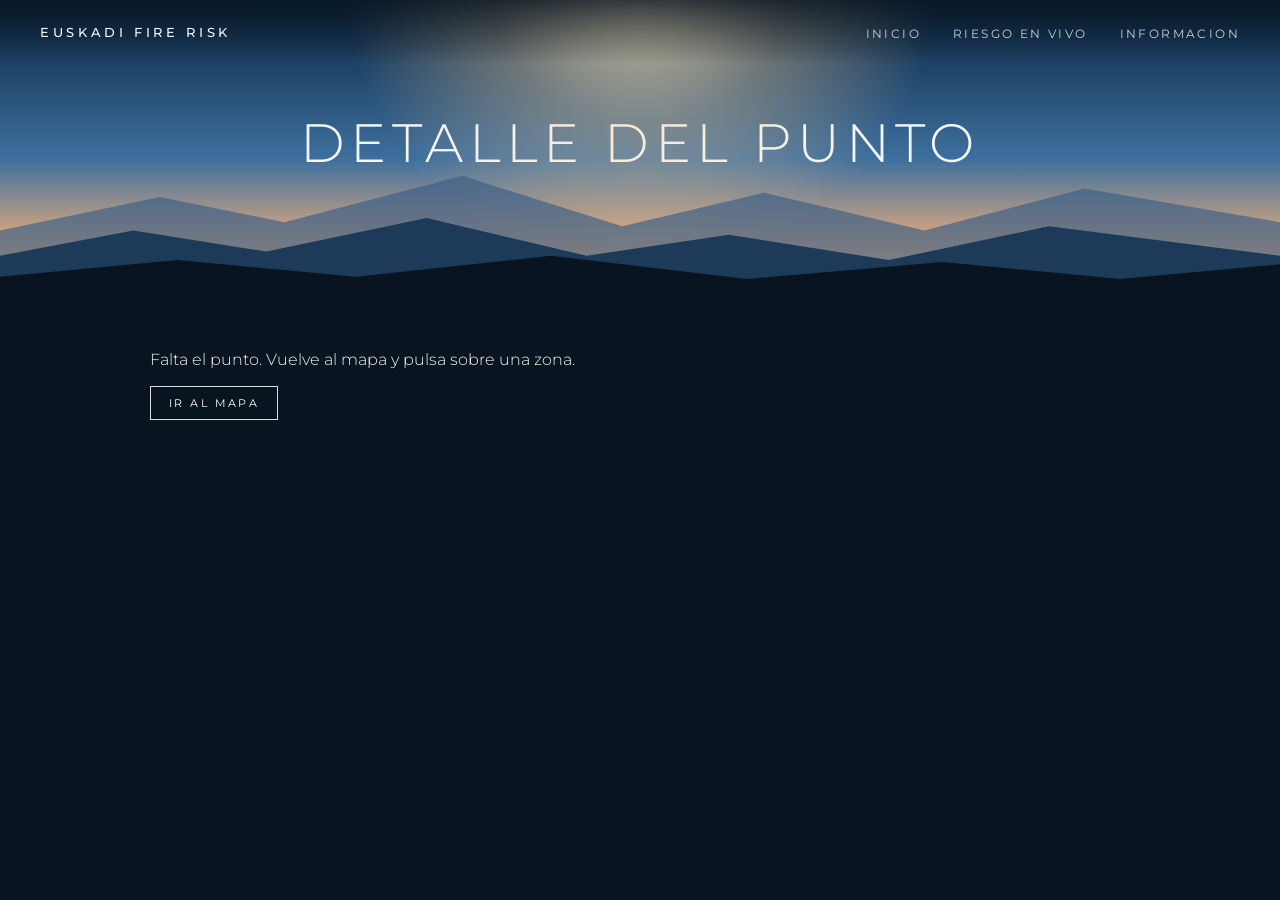
==== app/Detail.html @ 49f1f95a "yeah yeah Prototype 1" ====
<!DOCTYPE html>
<html lang="es">
<head>
    <meta charset="UTF-8">
    <meta name="viewport" content="width=device-width, initial-scale=1">
    <title>Detalle del punto - Euskadi Fire Risk</title>
    <link rel="preconnect" href="https://fonts.googleapis.com">
    <link rel="stylesheet" href="https://fonts.googleapis.com/css2?family=Montserrat:wght@300;400;500&display=swap">
    <link rel="stylesheet" href="style.css">
    <style>
        .result { display: flex; align-items: center; gap: 22px; flex-wrap: wrap; }
        .result .swatch { width: 64px; height: 64px; flex: none; }
        .result .tier { font-weight: 300; font-size: 34px; letter-spacing: 0.08em; text-transform: uppercase; line-height: 1.1; }
        .result .prob { font-weight: 300; font-size: 16px; color: var(--muted); margin-top: 4px; }
        table.t { width: 100%; border-collapse: collapse; font-size: 14px; font-weight: 300; }
        table.t th {
            text-align: left; font-weight: 500; font-size: 11px; letter-spacing: 0.2em;
            text-transform: uppercase; color: var(--accent); padding: 8px 10px 10px 0;
        }
        table.t td { padding: 10px 10px 10px 0; border-top: 1px solid var(--line); vertical-align: middle; }
        .dot { display: inline-block; width: 10px; height: 10px; margin-right: 8px; }
        .bar-wrap { background: rgba(255, 255, 255, 0.1); height: 6px; width: 100%; min-width: 80px; }
        .bar-fill { background: var(--accent); height: 6px; }
        .note { font-size: 13px; color: var(--muted); font-weight: 300; margin-top: 12px; line-height: 1.6; }
        .txt { margin: 0 0 12px 0; font-weight: 300; line-height: 1.75; }
        .back { display: inline-block; margin-top: 8px; }
        .scale li.current { font-weight: 500; }
        @media (max-width: 760px) { table.t { font-size: 12px; } .result .tier { font-size: 26px; } }
    </style>
</head>
<body>
    <nav class="nav">
        <a class="brand" href="/">Euskadi Fire Risk</a>
        <ul>
            <li><a class="link" href="/">Inicio</a></li>
            <li><a class="link" href="LiveFireRisk.html">Riesgo en vivo</a></li>
            <li><a class="link" href="Info.html">Informacion</a></li>
        </ul>
    </nav>

    <section class="page-hero" style="height: 34vh; min-height: 240px;">
        <div class="sky"></div>
        <div class="sun" style="bottom: 8%;"></div>
        <svg class="mountains" viewBox="0 0 1440 400" preserveAspectRatio="none" aria-hidden="true">
            <path fill="#3a5f86" opacity="0.65" d="M0,220 L180,140 L320,200 L520,90 L700,210 L860,130 L1040,220 L1220,120 L1440,200 L1440,400 L0,400 Z"/>
            <path fill="#1d3a58" d="M0,280 L150,220 L300,270 L480,190 L660,280 L820,230 L1000,290 L1180,210 L1440,280 L1440,400 L0,400 Z"/>
            <path fill="#08141f" d="M0,330 L200,290 L400,330 L620,280 L840,335 L1060,295 L1260,335 L1440,300 L1440,400 L0,400 Z"/>
        </svg>
        <h1>Detalle del punto</h1>
    </section>

    <main class="page-body">
        <div class="inner" id="content">
            <p class="txt">Cargando detalle...</p>
        </div>
    </main>

<script>
    const API = location.protocol === 'file:' ? 'http://localhost:8000' : '';

    // Limites de la malla del backend (deben coincidir con EUSKADI_BOUNDS en main.py)
    const EUSKADI_BOUNDS = { lat_min: 42.47, lat_max: 43.45, lon_min: -3.45, lon_max: -1.73 };
    const COS_LAT = Math.cos(43.0 * Math.PI / 180);

    // Umbrales de probabilidad del modelo (tier_thresholds.json)
    const TIERS = [
        { key: 'LOW',     label: 'Bajo',    color: '#38a169', lo: 0,      hi: 0.2569 },
        { key: 'MEDIUM',  label: 'Medio',   color: '#ecc94b', lo: 0.2569, hi: 0.5016 },
        { key: 'HIGH',    label: 'Alto',    color: '#dd6b20', lo: 0.5016, hi: 0.7505 },
        { key: 'EXTREME', label: 'Extremo', color: '#e53e3e', lo: 0.7505, hi: 1 },
    ];
    const tierOf = p => TIERS.slice().reverse().find(t => p >= t.lo) || TIERS[0];

    const FEATURES = {
        temperature:    ['Temperatura media', 'C'],
        humidity:       ['Humedad media', '%'],
        min_humidity:   ['Humedad minima', '%'],
        wind_speed:     ['Viento medio', 'km/h'],
        max_wind_speed: ['Viento maximo', 'km/h'],
        precip_1d:      ['Lluvia del dia', 'mm'],
        precip_7d:      ['Lluvia acumulada 7 dias', 'mm'],
        precip_14d:     ['Lluvia acumulada 14 dias', 'mm'],
        precip_30d:     ['Lluvia acumulada 30 dias', 'mm'],
        dry_spell_days: ['Dias secos consecutivos', 'dias'],
        et0_14d:        ['Evapotranspiracion 14 dias', 'mm'],
        month:          ['Mes', ''],
        day_of_year:    ['Dia del anio', ''],
    };

    const pct = (x, d = 1) => (x * 100).toFixed(d).replace('.', ',') + ' %';
    const num = (x, d = 1) => Number(x).toFixed(d).replace('.', ',');
    const esc = s => String(s).replace(/[&<>"']/g, c => ({ '&': '&amp;', '<': '&lt;', '>': '&gt;', '"': '&quot;', "'": '&#39;' }[c]));

    const params = new URLSearchParams(location.search);
    const lat = parseFloat(params.get('lat'));
    const lon = parseFloat(params.get('lon'));
    const content = document.getElementById('content');

    // ---- Calculos locales sobre los datos que envia la API ----
    function cellProbability(points, n, la, lo) {
        const B = EUSKADI_BOUNDS;
        const r = Math.round((la - B.lat_min) / (B.lat_max - B.lat_min) * (n - 1));
        const c = Math.round((lo - B.lon_min) / (B.lon_max - B.lon_min) * (n - 1));
        const row = Math.max(0, Math.min(n - 1, r));
        const col = Math.max(0, Math.min(n - 1, c));
        return points[row * n + col].probability;
    }

    function haversineKm(lat1, lon1, lat2, lon2) {
        const rad = Math.PI / 180;
        const a = Math.sin((lat2 - lat1) * rad / 2) ** 2
            + Math.cos(lat1 * rad) * Math.cos(lat2 * rad) * Math.sin((lon2 - lon1) * rad / 2) ** 2;
        return 2 * 6371 * Math.asin(Math.sqrt(a));
    }

    function nearbySources(samples, la, lo, limit) {
        const list = samples.map(s => {
            const d = Math.max(Math.hypot(la - s.lat, (lo - s.lon) * COS_LAT), 1e-6);
            return { s, w: 1 / (d * d), km: haversineKm(la, lo, s.lat, s.lon) };
        });
        const total = list.reduce((a, x) => a + x.w, 0);
        list.forEach(x => { x.pct = 100 * x.w / total; });
        return list.sort((a, b) => b.w - a.w).slice(0, limit);
    }

    const isStation = s => !!s.name;
    const sourceName = s => isStation(s) ? `Estacion ${s.name}` : `Open-Meteo (punto de malla ${num(s.lat, 2)}, ${num(s.lon, 2)})`;
    const sourceKind = s => isStation(s) ? 'Euskalmet + historico Open-Meteo' : 'Open-Meteo';

    function row(title, html) {
        return `<div class="row"><h2>${title}</h2><div>${html}</div></div>`;
    }

    function render(d) {
        const p = cellProbability(d.points, d.grid_size, lat, lon);
        const t = tierOf(p);
        const near = nearbySources(d.samples, lat, lon, 5);
        const main = near[0];

        const imps = d.importances || [];
        const impMap = {};
        let maxImp = 0;
        imps.forEach(i => { impMap[i.feature] = i.importance; maxImp = Math.max(maxImp, i.importance); });

        // 1. Resultado
        let html = row('Resultado', `
            <div class="result">
                <div class="swatch" style="background:${t.color}"></div>
                <div>
                    <div class="tier">${t.label}</div>
                    <div class="prob">Probabilidad de incendio: ${pct(p, 2)}</div>
                </div>
            </div>
            <p class="note">Coordenadas: ${num(lat, 4)}, ${num(lon, 4)}${d.date ? ' &middot; Datos del ' + esc(d.date) : ''}<br/>
            Fuente principal: ${esc(sourceName(main.s))} (${num(main.km)} km)</p>
            <a class="btn small back" href="LiveFireRisk.html">Volver al mapa</a>`);

        // 2. Por que este color
        html += row('Por que este color', `
            <p class="txt">El color depende solo de la probabilidad que calcula el modelo. Aqui es
                <b>${pct(p, 2)}</b>, que cae en el nivel <b>${t.label}</b> (${pct(t.lo)} a ${pct(t.hi)}), y por eso
                se pinta de ese color.</p>
            <p class="txt">No hay un sensor en cada punto del mapa. Este valor sale de los puntos de medicion mas
                cercanos (tabla siguiente), dando mas peso a los mas proximos. El que mas influye es
                <b>${esc(sourceName(main.s))}</b>, con el ${num(main.pct)} % del peso.</p>`);

        // 3. Fuente de la informacion
        html += row('Fuente de la informacion', `
            <table class="t">
                <tr><th>Punto</th><th>Fuente</th><th>Distancia</th><th>Peso</th><th>Probabilidad</th></tr>
                ${near.map(x => {
                    const ct = tierOf(x.s.probability);
                    return `<tr>
                        <td>${esc(sourceName(x.s))}</td>
                        <td>${esc(sourceKind(x.s))}</td>
                        <td>${num(x.km)} km</td>
                        <td>${num(x.pct)} %</td>
                        <td><span class="dot" style="background:${ct.color}"></span>${pct(x.s.probability, 2)}</td>
                    </tr>`;
                }).join('')}
            </table>
            <p class="note">Las estaciones de Euskalmet aportan las medidas reales del dia (temperatura, humedad, viento y
            lluvia) y Open-Meteo completa el historico de 30 dias. Los puntos de malla usan solo datos de Open-Meteo y
            cubren las zonas a mas de 15 km de cualquier estacion.</p>`);

        // 4. Condiciones del punto principal
        const feats = main.s.features || {};
        const keys = Object.keys(feats);
        html += row('Condiciones en la fuente principal', `
            <table class="t">
                <tr><th>Variable</th><th>Valor</th><th>Importancia en el modelo</th></tr>
                ${keys.map(k => {
                    const [label, unit] = FEATURES[k] || [k, ''];
                    const imp = impMap[k];
                    const w = imp && maxImp ? Math.round(100 * imp / maxImp) : 0;
                    return `<tr>
                        <td>${esc(label)}</td>
                        <td>${num(feats[k], 1)} ${unit}</td>
                        <td>${imp !== undefined ? `<div class="bar-wrap"><div class="bar-fill" style="width:${w}%"></div></div>` : '-'}</td>
                    </tr>`;
                }).join('')}
            </table>
            <p class="note">Valores de ${esc(sourceName(main.s))}. La importancia es global: indica cuanto usa el modelo
            cada variable en general, no cuanto pesa en este lugar concreto.</p>`);

        // 5. Escala
        html += row('Escala de niveles', `
            <ul class="scale" style="list-style:none; padding:0; margin:0;">
                ${TIERS.map(x => `<li class="${x.key === t.key ? 'current' : ''}" style="margin-bottom:8px; font-weight:300;">
                    <span class="dot" style="background:${x.color}"></span>${x.label}: ${pct(x.lo)} a ${pct(x.hi)}${x.key === t.key ? ' (este punto)' : ''}
                </li>`).join('')}
            </ul>`);

        content.innerHTML = html;
    }

    async function init() {
        if (isNaN(lat) || isNaN(lon)) {
            content.innerHTML = '<p class="txt">Falta el punto. Vuelve al mapa y pulsa sobre una zona.</p><a class="btn small" href="LiveFireRisk.html">Ir al mapa</a>';
            return;
        }
        try {
            // Mismos datos (y misma cache del servidor) que usa el mapa
            const res = await fetch(`${API}/api/v1/fire-risk/heatmap?resolution=50`);
            const d = await res.json();
            if (d.error) { content.innerHTML = `<p class="txt">${esc(d.error)}</p>`; return; }
            if (!d.samples || !d.samples.length) {
                content.innerHTML = '<p class="txt">El servidor aun no envia el detalle de los puntos. Hay que anadir "samples" e "importances" a la respuesta del heatmap en main.py.</p>';
                return;
            }
            render(d);
        } catch (e) {
            content.innerHTML = '<p class="txt">No se pudo conectar con la API. Esta uvicorn en marcha?</p>';
            console.error(e);
        }
    }
    init();
</script>
</body>
</html>
---- app/style.css ----
:root {
    --ink: #08141f;
    --navy: #0f2a43;
    --sky-top: #0a2540;
    --sky-mid: #3e6f9e;
    --sky-low: #f0b07a;
    --text: #f4f7fa;
    --muted: #c3d1de;
    --accent: #f0a35e;
    --line: rgba(255, 255, 255, 0.18);
}

* { box-sizing: border-box; }
html, body { margin: 0; }
body {
    font-family: 'Montserrat', 'Helvetica Neue', Arial, sans-serif;
    color: var(--text);
    background: var(--ink);
    -webkit-font-smoothing: antialiased;
}
a { color: inherit; }

/* ---------- Navegacion ---------- */
.nav {
    position: fixed; top: 0; left: 0; right: 0; z-index: 2000;
    height: 64px; padding: 0 40px;
    display: flex; align-items: center; justify-content: space-between;
    background: linear-gradient(to bottom, rgba(8, 20, 31, 0.78), rgba(8, 20, 31, 0));
}
.nav.solid { background: var(--ink); border-bottom: 1px solid var(--line); }
.nav .brand {
    font-weight: 500; font-size: 13px; letter-spacing: 0.28em;
    text-transform: uppercase; text-decoration: none;
}
.nav ul { list-style: none; display: flex; gap: 32px; margin: 0; padding: 0; }
.nav a.link {
    font-size: 12px; letter-spacing: 0.2em; text-transform: uppercase;
    text-decoration: none; color: var(--muted); padding: 6px 0;
    border-bottom: 1px solid transparent; transition: color 0.2s, border-color 0.2s;
}
.nav a.link:hover, .nav a.link.active { color: #fff; border-bottom-color: var(--accent); }

/* ---------- Botones ---------- */
.btn {
    display: inline-block; padding: 14px 34px; cursor: pointer;
    border: 1px solid rgba(255, 255, 255, 0.85); background: transparent; color: #fff;
    font-family: inherit; font-size: 12px; letter-spacing: 0.22em;
    text-transform: uppercase; text-decoration: none;
    transition: background 0.2s, color 0.2s, border-color 0.2s;
}
.btn:hover { background: #fff; color: var(--ink); }
.btn.solid { background: var(--accent); border-color: var(--accent); color: #1a1209; }
.btn.solid:hover { background: #fff; border-color: #fff; }
.btn.small { padding: 9px 18px; font-size: 11px; }

/* ---------- Cielo y montanas ---------- */
.sky {
    position: absolute; inset: 0; z-index: 0;
    background: linear-gradient(to bottom, var(--sky-top) 0%, var(--sky-mid) 52%, var(--sky-low) 82%, #f7d3a6 100%);
}
.sun {
    position: absolute; left: 50%; bottom: 24%; z-index: 1; width: 620px; height: 620px;
    transform: translateX(-50%);
    background: radial-gradient(circle, rgba(255, 233, 190, 0.85) 0%, rgba(255, 210, 150, 0.35) 35%, rgba(255, 210, 150, 0) 68%);
}
.mountains { position: absolute; left: 0; bottom: 0; z-index: 2; width: 100%; height: 46%; display: block; }

/* ---------- Portada ---------- */
.hero { position: relative; min-height: 100vh; overflow: hidden; }
.hero-content {
    position: absolute; left: 0; right: 0; top: 24%; z-index: 10;
    text-align: center; padding: 0 24px;
}
.hero-content .kicker {
    font-size: 12px; letter-spacing: 0.4em; text-transform: uppercase;
    color: var(--muted); margin: 0 0 22px 0;
}
.hero-content h1 {
    margin: 0 auto 36px auto; max-width: 1000px;
    font-weight: 300; font-size: clamp(32px, 6vw, 76px);
    letter-spacing: 0.08em; line-height: 1.12; text-transform: uppercase;
}
.hero-content .buttons { display: flex; gap: 16px; justify-content: center; flex-wrap: wrap; }

.objective {
    position: relative;
    padding: 80px 40px 40px 40px;
    display: grid; grid-template-columns: 220px 1fr; gap: 32px; align-items: start;
    max-width: 1200px; margin: 0 auto;
}
.objective-wrap {
    position: absolute; left: 0; right: 0; bottom: 0;
    background: linear-gradient(to top, #08141f 62%, rgba(8, 20, 31, 0));
}
.objective .label {
    font-size: 12px; letter-spacing: 0.4em; text-transform: uppercase;
    color: var(--accent); padding-top: 4px; border-top: 1px solid var(--accent);
    padding-top: 12px;
}
.objective p {
    margin: 0; font-weight: 300; font-size: 17px; line-height: 1.7; color: var(--text);
    border-top: 1px solid var(--line); padding-top: 12px;
}

/* ---------- Variables ambientales ---------- */
.nature-grid-section {
    padding: 100px 40px 110px;
    background: var(--ink);
}
.nature-grid-inner { max-width: 1200px; margin: 0 auto; }
.nature-grid-heading { max-width: 760px; margin: 0 auto 48px; text-align: center; }
.nature-grid-heading .kicker {
    margin: 0 0 16px;
    color: var(--accent);
    font-size: 11px;
    letter-spacing: 0.36em;
    text-transform: uppercase;
}
.nature-grid-heading h2 {
    margin: 0;
    font-size: clamp(26px, 4vw, 44px);
    font-weight: 300;
    letter-spacing: 0.07em;
    line-height: 1.25;
    text-transform: uppercase;
}
.cards-grid {
    display: grid;
    grid-template-columns: repeat(auto-fit, minmax(min(100%, 280px), 1fr));
    gap: 24px;
}
.nature-card {
    overflow: hidden;
    border: 1px solid var(--line);
    background: rgba(15, 42, 67, 0.45);
    transition: transform 0.25s ease, border-color 0.25s ease, box-shadow 0.25s ease;
}
.nature-card:hover {
    transform: translateY(-6px);
    border-color: var(--accent);
    box-shadow: 0 18px 40px rgba(0, 0, 0, 0.28);
}
.card-img {
    aspect-ratio: 16 / 10;
    overflow: hidden;
    background: var(--navy);
}
.card-img img {
    display: block;
    width: 100%;
    height: 100%;
    object-fit: cover;
    transition: transform 0.5s ease;
}
.nature-card:hover .card-img img { transform: scale(1.06); }
.card-content { padding: 26px 26px 30px; }
.card-content h3 {
    margin: 0 0 12px;
    color: var(--text);
    font-size: 14px;
    font-weight: 500;
    letter-spacing: 0.15em;
    line-height: 1.5;
    text-transform: uppercase;
}
.card-content p {
    margin: 0;
    color: var(--muted);
    font-size: 14px;
    font-weight: 300;
    line-height: 1.75;
}

/* ---------- Pagina interior ---------- */
.page-hero { position: relative; height: 46vh; min-height: 300px; overflow: hidden; }
.page-hero .mountains { height: 55%; }
.page-hero h1 {
    position: absolute; left: 0; right: 0; top: 36%;
    margin: 0; text-align: center; padding: 0 24px;
    font-weight: 300; font-size: clamp(28px, 4.6vw, 54px);
    letter-spacing: 0.1em; text-transform: uppercase;
}
.page-body { background: var(--ink); padding: 40px 24px 80px 24px; }
.page-body .inner { max-width: 980px; margin: 0 auto; }
.row {
    display: grid; grid-template-columns: 240px 1fr; gap: 32px;
    padding: 34px 0; border-top: 1px solid var(--line);
}
.row:first-child { border-top: none; }
.row h2 {
    margin: 0; font-weight: 500; font-size: 12px; letter-spacing: 0.32em;
    text-transform: uppercase; color: var(--accent);
}
.row p, .row li { font-weight: 300; font-size: 16px; line-height: 1.75; color: var(--text); }
.row p { margin: 0; }
.row ul { margin: 0; padding-left: 18px; }
.row li { margin-bottom: 8px; }
.row b { font-weight: 500; }
.tier { display: inline-block; width: 10px; height: 10px; margin-right: 10px; }

/* ---------- Mapa ---------- */
#map { position: absolute; top: 64px; left: 0; right: 0; bottom: 0; }
.panel {
    position: absolute; top: 84px; left: 70px; z-index: 1000; max-width: 300px;
    background: rgba(8, 20, 31, 0.9); color: var(--text); padding: 18px 22px;
    border-left: 2px solid var(--accent);
}
.panel h3 {
    margin: 0 0 10px 0; font-weight: 500; font-size: 12px;
    letter-spacing: 0.3em; text-transform: uppercase;
}
.panel #status { font-size: 12px; font-weight: 300; line-height: 1.5; color: var(--muted); margin-bottom: 14px; }
.panel .controls { display: flex; align-items: center; gap: 16px; }
.panel label { font-size: 11px; letter-spacing: 0.15em; text-transform: uppercase; color: var(--muted); }
.legend {
    position: absolute; bottom: 25px; right: 25px; z-index: 1000;
    background: rgba(8, 20, 31, 0.9); color: var(--text); padding: 14px 18px;
    font-size: 11px; letter-spacing: 0.12em; text-transform: uppercase;
    border-right: 2px solid var(--accent);
}
.legend .bar {
    width: 190px; height: 8px; margin: 8px 0 6px 0;
    background: linear-gradient(to right, #38a169, #ecc94b, #dd6b20, #e53e3e);
}
.legend .labels { display: flex; justify-content: space-between; color: var(--muted); }

/* ---------- Movil ---------- */
@media (max-width: 760px) {
    .nav { padding: 0 20px; }
    .nav ul { gap: 18px; }
    .nav a.link { font-size: 10px; letter-spacing: 0.12em; }
    .nav .brand { display: none; }
    .hero-content { top: 18%; }
    .objective { grid-template-columns: 1fr; gap: 12px; padding: 60px 24px 28px 24px; }
    .objective p { font-size: 15px; }
    .nature-grid-section { padding: 72px 24px 80px; }
    .nature-grid-heading { margin-bottom: 32px; }
    .cards-grid { grid-template-columns: 1fr; }
    .card-content { padding: 22px 22px 26px; }
    .row { grid-template-columns: 1fr; gap: 12px; }
    .panel { left: 12px; right: 12px; max-width: none; }
}
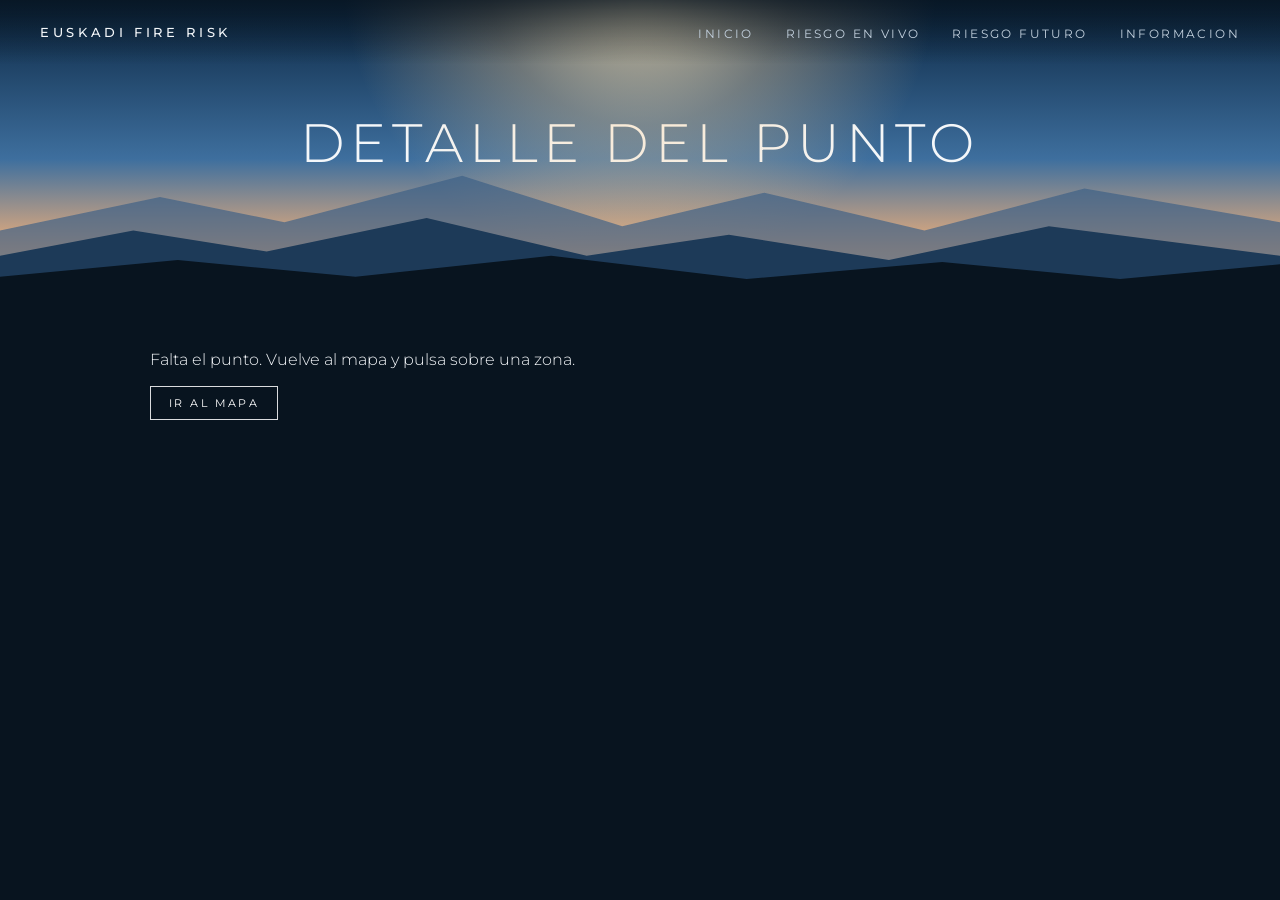
==== commit c9d65aba: "Prototype 0.0.1" ====
--- a/app/Detail.html
+++ b/app/Detail.html
@@ -34,6 +34,7 @@
         <ul>
             <li><a class="link" href="/">Inicio</a></li>
             <li><a class="link" href="LiveFireRisk.html">Riesgo en vivo</a></li>
+            <li><a class="link" href="LiveFireRisk.html?mode=forecast">Riesgo futuro</a></li>
             <li><a class="link" href="Info.html">Informacion</a></li>
         </ul>
     </nav>
@@ -46,7 +47,7 @@
             <path fill="#1d3a58" d="M0,280 L150,220 L300,270 L480,190 L660,280 L820,230 L1000,290 L1180,210 L1440,280 L1440,400 L0,400 Z"/>
             <path fill="#08141f" d="M0,330 L200,290 L400,330 L620,280 L840,335 L1060,295 L1260,335 L1440,300 L1440,400 L0,400 Z"/>
         </svg>
-        <h1>Detalle del punto</h1>
+        <h1 id="page-title">Detalle del punto</h1>
     </section>
 
     <main class="page-body">
@@ -57,6 +58,12 @@
 
 <script>
     const API = location.protocol === 'file:' ? 'http://localhost:8000' : '';
+
+    // Misma pagina para los dos modos: ?mode=forecast muestra el detalle de la prevision de manana.
+    const MODE = new URLSearchParams(location.search).get('mode') === 'forecast' ? 'forecast' : 'live';
+    const FORECAST = MODE === 'forecast';
+    const BACK_URL = FORECAST ? 'LiveFireRisk.html?mode=forecast' : 'LiveFireRisk.html';
+    if (FORECAST) document.getElementById('page-title').textContent = 'Detalle de la prevision';
 
     // Limites de la malla del backend (deben coincidir con EUSKADI_BOUNDS en main.py)
     const EUSKADI_BOUNDS = { lat_min: 42.47, lat_max: 43.45, lon_min: -3.45, lon_max: -1.73 };
@@ -124,8 +131,12 @@
     }
 
     const isStation = s => !!s.name;
-    const sourceName = s => isStation(s) ? `Estacion ${s.name}` : `Open-Meteo (punto de malla ${num(s.lat, 2)}, ${num(s.lon, 2)})`;
-    const sourceKind = s => isStation(s) ? 'Euskalmet + historico Open-Meteo' : 'Open-Meteo';
+    const sourceName = s => isStation(s)
+        ? (FORECAST ? `Prevision en ${s.name}` : `Estacion ${s.name}`)
+        : `Open-Meteo (punto de malla ${num(s.lat, 2)}, ${num(s.lon, 2)})`;
+    const sourceKind = s => FORECAST
+        ? 'Open-Meteo (prevision)'
+        : (isStation(s) ? 'Euskalmet + historico Open-Meteo' : 'Open-Meteo');
 
     function row(title, html) {
         return `<div class="row"><h2>${title}</h2><div>${html}</div></div>`;
@@ -151,9 +162,9 @@
                     <div class="prob">Probabilidad de incendio: ${pct(p, 2)}</div>
                 </div>
             </div>
-            <p class="note">Coordenadas: ${num(lat, 4)}, ${num(lon, 4)}${d.date ? ' &middot; Datos del ' + esc(d.date) : ''}<br/>
+            <p class="note">Coordenadas: ${num(lat, 4)}, ${num(lon, 4)}${d.date ? (FORECAST ? ' &middot; Prevision para el ' : ' &middot; Datos del ') + esc(d.date) : ''}<br/>
             Fuente principal: ${esc(sourceName(main.s))} (${num(main.km)} km)</p>
-            <a class="btn small back" href="LiveFireRisk.html">Volver al mapa</a>`);
+            <a class="btn small back" href="${BACK_URL}">Volver al mapa</a>`);
 
         // 2. Por que este color
         html += row('Por que este color', `
@@ -179,9 +190,14 @@
                     </tr>`;
                 }).join('')}
             </table>
-            <p class="note">Las estaciones de Euskalmet aportan las medidas reales del dia (temperatura, humedad, viento y
-            lluvia) y Open-Meteo completa el historico de 30 dias. Los puntos de malla usan solo datos de Open-Meteo y
-            cubren las zonas a mas de 15 km de cualquier estacion.</p>`);
+            <p class="note">${FORECAST
+                ? `Nadie ha medido todavia el dia de manana, asi que todos los puntos usan la prevision de Open-Meteo para
+                   el ${esc(d.date)} junto con los 29 dias anteriores. Los puntos con nombre son las ubicaciones de las
+                   estaciones de Euskalmet, pero sus valores son prevision, no medidas. Una prevision puede cambiar, asi
+                   que el resultado es una estimacion.`
+                : `Las estaciones de Euskalmet aportan las medidas reales del dia (temperatura, humedad, viento y
+                   lluvia) y Open-Meteo completa el historico de 30 dias. Los puntos de malla usan solo datos de
+                   Open-Meteo y cubren las zonas a mas de 12 km de cualquier estacion.`}</p>`);
 
         // 4. Condiciones del punto principal
         const feats = main.s.features || {};
@@ -200,7 +216,7 @@
                     </tr>`;
                 }).join('')}
             </table>
-            <p class="note">Valores de ${esc(sourceName(main.s))}. La importancia es global: indica cuanto usa el modelo
+            <p class="note">Valores ${FORECAST ? 'previstos' : ''} de ${esc(sourceName(main.s))}. La importancia es global: indica cuanto usa el modelo
             cada variable en general, no cuanto pesa en este lugar concreto.</p>`);
 
         // 5. Escala
@@ -216,12 +232,12 @@
 
     async function init() {
         if (isNaN(lat) || isNaN(lon)) {
-            content.innerHTML = '<p class="txt">Falta el punto. Vuelve al mapa y pulsa sobre una zona.</p><a class="btn small" href="LiveFireRisk.html">Ir al mapa</a>';
+            content.innerHTML = `<p class="txt">Falta el punto. Vuelve al mapa y pulsa sobre una zona.</p><a class="btn small" href="${BACK_URL}">Ir al mapa</a>`;
             return;
         }
         try {
             // Mismos datos (y misma cache del servidor) que usa el mapa
-            const res = await fetch(`${API}/api/v1/fire-risk/heatmap?resolution=50`);
+            const res = await fetch(`${API}/api/v1/fire-risk/heatmap?resolution=50&mode=${MODE}`);
             const d = await res.json();
             if (d.error) { content.innerHTML = `<p class="txt">${esc(d.error)}</p>`; return; }
             if (!d.samples || !d.samples.length) {
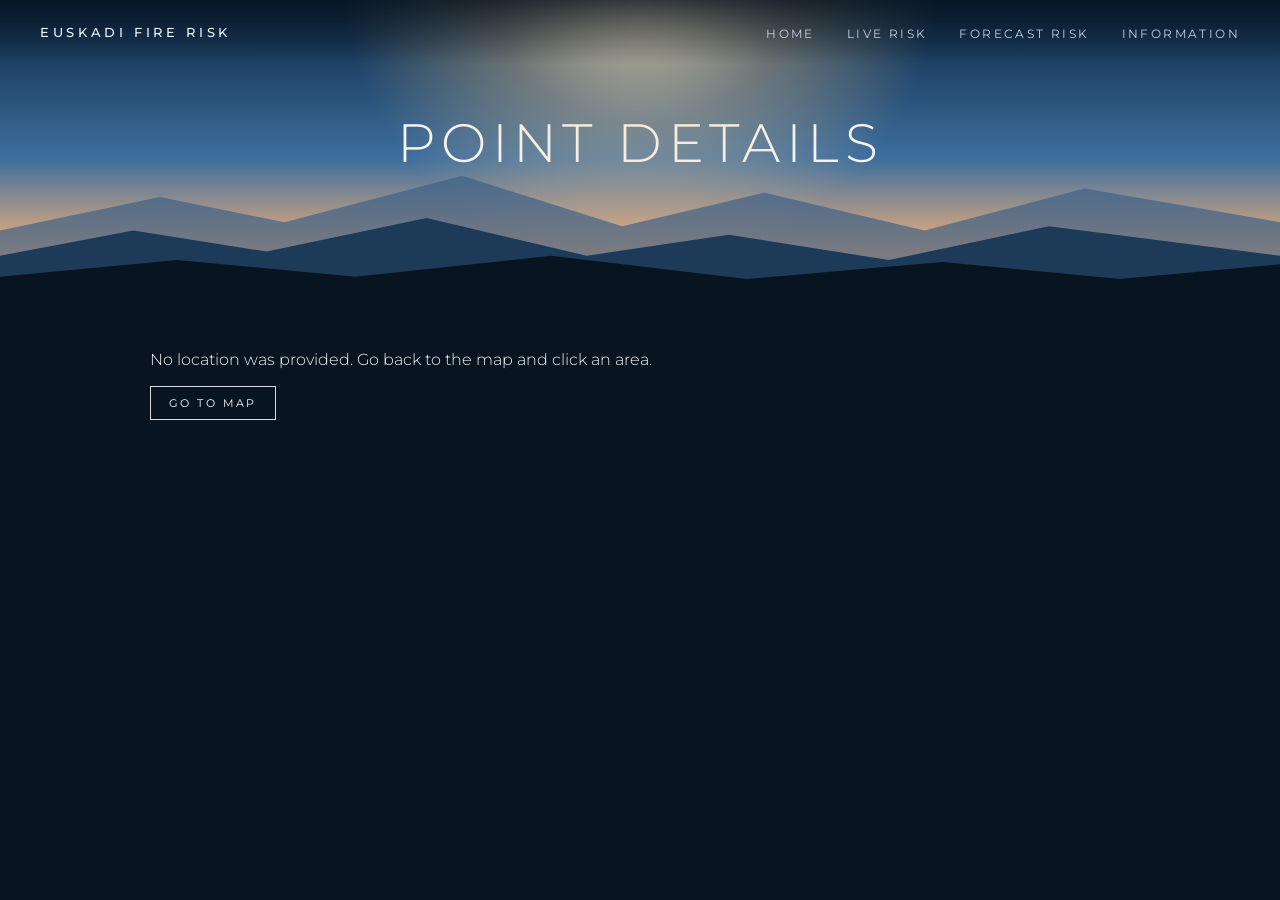
==== commit 048918e9: "Commit initial prottype2" ====
--- a/app/Detail.html
+++ b/app/Detail.html
@@ -1,9 +1,9 @@
 <!DOCTYPE html>
-<html lang="es">
+<html lang="en">
 <head>
     <meta charset="UTF-8">
     <meta name="viewport" content="width=device-width, initial-scale=1">
-    <title>Detalle del punto - Euskadi Fire Risk</title>
+    <title>Point Details - Euskadi Fire Risk</title>
     <link rel="preconnect" href="https://fonts.googleapis.com">
     <link rel="stylesheet" href="https://fonts.googleapis.com/css2?family=Montserrat:wght@300;400;500&display=swap">
     <link rel="stylesheet" href="style.css">
@@ -32,10 +32,10 @@
     <nav class="nav">
         <a class="brand" href="/">Euskadi Fire Risk</a>
         <ul>
-            <li><a class="link" href="/">Inicio</a></li>
-            <li><a class="link" href="LiveFireRisk.html">Riesgo en vivo</a></li>
-            <li><a class="link" href="LiveFireRisk.html?mode=forecast">Riesgo futuro</a></li>
-            <li><a class="link" href="Info.html">Informacion</a></li>
+            <li><a class="link" href="/">Home</a></li>
+            <li><a class="link" href="LiveFireRisk.html">Live Risk</a></li>
+            <li><a class="link" href="LiveFireRisk.html?mode=forecast">Forecast Risk</a></li>
+            <li><a class="link" href="Info.html">Information</a></li>
         </ul>
     </nav>
 
@@ -47,12 +47,12 @@
             <path fill="#1d3a58" d="M0,280 L150,220 L300,270 L480,190 L660,280 L820,230 L1000,290 L1180,210 L1440,280 L1440,400 L0,400 Z"/>
             <path fill="#08141f" d="M0,330 L200,290 L400,330 L620,280 L840,335 L1060,295 L1260,335 L1440,300 L1440,400 L0,400 Z"/>
         </svg>
-        <h1 id="page-title">Detalle del punto</h1>
+        <h1 id="page-title">Point Details</h1>
     </section>
 
     <main class="page-body">
         <div class="inner" id="content">
-            <p class="txt">Cargando detalle...</p>
+            <p class="txt">Loading details...</p>
         </div>
     </main>
 
@@ -63,7 +63,7 @@
     const MODE = new URLSearchParams(location.search).get('mode') === 'forecast' ? 'forecast' : 'live';
     const FORECAST = MODE === 'forecast';
     const BACK_URL = FORECAST ? 'LiveFireRisk.html?mode=forecast' : 'LiveFireRisk.html';
-    if (FORECAST) document.getElementById('page-title').textContent = 'Detalle de la prevision';
+    if (FORECAST) document.getElementById('page-title').textContent = 'Forecast Details';
 
     // Limites de la malla del backend (deben coincidir con EUSKADI_BOUNDS en main.py)
     const EUSKADI_BOUNDS = { lat_min: 42.47, lat_max: 43.45, lon_min: -3.45, lon_max: -1.73 };
@@ -71,31 +71,31 @@
 
     // Umbrales de probabilidad del modelo (tier_thresholds.json)
     const TIERS = [
-        { key: 'LOW',     label: 'Bajo',    color: '#38a169', lo: 0,      hi: 0.2569 },
-        { key: 'MEDIUM',  label: 'Medio',   color: '#ecc94b', lo: 0.2569, hi: 0.5016 },
-        { key: 'HIGH',    label: 'Alto',    color: '#dd6b20', lo: 0.5016, hi: 0.7505 },
-        { key: 'EXTREME', label: 'Extremo', color: '#e53e3e', lo: 0.7505, hi: 1 },
+        { key: 'LOW',     label: 'Low',      color: '#38a169', lo: 0,      hi: 0.2569 },
+        { key: 'MEDIUM',  label: 'Medium',   color: '#ecc94b', lo: 0.2569, hi: 0.5016 },
+        { key: 'HIGH',    label: 'High',     color: '#dd6b20', lo: 0.5016, hi: 0.7505 },
+        { key: 'EXTREME', label: 'Extreme',  color: '#e53e3e', lo: 0.7505, hi: 1 },
     ];
     const tierOf = p => TIERS.slice().reverse().find(t => p >= t.lo) || TIERS[0];
 
     const FEATURES = {
-        temperature:    ['Temperatura media', 'C'],
-        humidity:       ['Humedad media', '%'],
-        min_humidity:   ['Humedad minima', '%'],
-        wind_speed:     ['Viento medio', 'km/h'],
-        max_wind_speed: ['Viento maximo', 'km/h'],
-        precip_1d:      ['Lluvia del dia', 'mm'],
-        precip_7d:      ['Lluvia acumulada 7 dias', 'mm'],
-        precip_14d:     ['Lluvia acumulada 14 dias', 'mm'],
-        precip_30d:     ['Lluvia acumulada 30 dias', 'mm'],
-        dry_spell_days: ['Dias secos consecutivos', 'dias'],
-        et0_14d:        ['Evapotranspiracion 14 dias', 'mm'],
-        month:          ['Mes', ''],
-        day_of_year:    ['Dia del anio', ''],
+        temperature:    ['Mean temperature', '°C'],
+        humidity:       ['Mean humidity', '%'],
+        min_humidity:   ['Minimum humidity', '%'],
+        wind_speed:     ['Mean wind speed', 'km/h'],
+        max_wind_speed: ['Maximum wind speed', 'km/h'],
+        precip_1d:      ['Daily rainfall', 'mm'],
+        precip_7d:      ['Rainfall over 7 days', 'mm'],
+        precip_14d:     ['Rainfall over 14 days', 'mm'],
+        precip_30d:     ['Rainfall over 30 days', 'mm'],
+        dry_spell_days: ['Consecutive dry days', 'days'],
+        et0_14d:        ['Evapotranspiration over 14 days', 'mm'],
+        month:          ['Month', ''],
+        day_of_year:    ['Day of year', ''],
     };
 
-    const pct = (x, d = 1) => (x * 100).toFixed(d).replace('.', ',') + ' %';
-    const num = (x, d = 1) => Number(x).toFixed(d).replace('.', ',');
+    const pct = (x, d = 1) => (x * 100).toFixed(d) + '%';
+    const num = (x, d = 1) => Number(x).toFixed(d);
     const esc = s => String(s).replace(/[&<>"']/g, c => ({ '&': '&amp;', '<': '&lt;', '>': '&gt;', '"': '&quot;', "'": '&#39;' }[c]));
 
     const params = new URLSearchParams(location.search);
@@ -132,11 +132,11 @@
 
     const isStation = s => !!s.name;
     const sourceName = s => isStation(s)
-        ? (FORECAST ? `Prevision en ${s.name}` : `Estacion ${s.name}`)
-        : `Open-Meteo (punto de malla ${num(s.lat, 2)}, ${num(s.lon, 2)})`;
+        ? (FORECAST ? `Forecast for ${s.name}` : `Station ${s.name}`)
+        : `Open-Meteo (grid point ${num(s.lat, 2)}, ${num(s.lon, 2)})`;
     const sourceKind = s => FORECAST
-        ? 'Open-Meteo (prevision)'
-        : (isStation(s) ? 'Euskalmet + historico Open-Meteo' : 'Open-Meteo');
+        ? 'Open-Meteo (forecast)'
+        : (isStation(s) ? 'Euskalmet + Open-Meteo history' : 'Open-Meteo');
 
     function row(title, html) {
         return `<div class="row"><h2>${title}</h2><div>${html}</div></div>`;
@@ -154,31 +154,31 @@
         imps.forEach(i => { impMap[i.feature] = i.importance; maxImp = Math.max(maxImp, i.importance); });
 
         // 1. Resultado
-        let html = row('Resultado', `
+        let html = row('Result', `
             <div class="result">
                 <div class="swatch" style="background:${t.color}"></div>
                 <div>
                     <div class="tier">${t.label}</div>
-                    <div class="prob">Probabilidad de incendio: ${pct(p, 2)}</div>
+                    <div class="prob">Wildfire probability: ${pct(p, 2)}</div>
                 </div>
             </div>
-            <p class="note">Coordenadas: ${num(lat, 4)}, ${num(lon, 4)}${d.date ? (FORECAST ? ' &middot; Prevision para el ' : ' &middot; Datos del ') + esc(d.date) : ''}<br/>
-            Fuente principal: ${esc(sourceName(main.s))} (${num(main.km)} km)</p>
-            <a class="btn small back" href="${BACK_URL}">Volver al mapa</a>`);
+            <p class="note">Coordinates: ${num(lat, 4)}, ${num(lon, 4)}${d.date ? (FORECAST ? ' &middot; Forecast for ' : ' &middot; Data for ') + esc(d.date) : ''}<br/>
+            Main source: ${esc(sourceName(main.s))} (${num(main.km)} km)</p>
+            <a class="btn small back" href="${BACK_URL}">Back to map</a>`);
 
         // 2. Por que este color
-        html += row('Por que este color', `
-            <p class="txt">El color depende solo de la probabilidad que calcula el modelo. Aqui es
-                <b>${pct(p, 2)}</b>, que cae en el nivel <b>${t.label}</b> (${pct(t.lo)} a ${pct(t.hi)}), y por eso
-                se pinta de ese color.</p>
-            <p class="txt">No hay un sensor en cada punto del mapa. Este valor sale de los puntos de medicion mas
-                cercanos (tabla siguiente), dando mas peso a los mas proximos. El que mas influye es
-                <b>${esc(sourceName(main.s))}</b>, con el ${num(main.pct)} % del peso.</p>`);
+        html += row('Why this color?', `
+            <p class="txt">The color depends only on the probability calculated by the model. Here, it is
+                <b>${pct(p, 2)}</b>, which falls in the <b>${t.label}</b> tier (${pct(t.lo)} to ${pct(t.hi)}), so
+                the map uses that color.</p>
+            <p class="txt">There is no sensor at every point on the map. This value is estimated from the nearest
+                measurement points (shown below), with closer points given more weight. The largest influence comes from
+                <b>${esc(sourceName(main.s))}</b>, with ${num(main.pct)}% of the weight.</p>`);
 
         // 3. Fuente de la informacion
-        html += row('Fuente de la informacion', `
+        html += row('Data sources', `
             <table class="t">
-                <tr><th>Punto</th><th>Fuente</th><th>Distancia</th><th>Peso</th><th>Probabilidad</th></tr>
+                <tr><th>Point</th><th>Source</th><th>Distance</th><th>Weight</th><th>Probability</th></tr>
                 ${near.map(x => {
                     const ct = tierOf(x.s.probability);
                     return `<tr>
@@ -191,20 +191,19 @@
                 }).join('')}
             </table>
             <p class="note">${FORECAST
-                ? `Nadie ha medido todavia el dia de manana, asi que todos los puntos usan la prevision de Open-Meteo para
-                   el ${esc(d.date)} junto con los 29 dias anteriores. Los puntos con nombre son las ubicaciones de las
-                   estaciones de Euskalmet, pero sus valores son prevision, no medidas. Una prevision puede cambiar, asi
-                   que el resultado es una estimacion.`
-                : `Las estaciones de Euskalmet aportan las medidas reales del dia (temperatura, humedad, viento y
-                   lluvia) y Open-Meteo completa el historico de 30 dias. Los puntos de malla usan solo datos de
-                   Open-Meteo y cubren las zonas a mas de 12 km de cualquier estacion.`}</p>`);
+                ? `Tomorrow's conditions have not yet been measured, so all points use the Open-Meteo forecast for
+                   ${esc(d.date)} along with the previous 29 days. Named points show Euskalmet station locations, but
+                   their values are forecasts, not observations. Forecasts can change, so this result is an estimate.`
+                : `Euskalmet stations provide actual daily measurements (temperature, humidity, wind, and rainfall),
+                   while Open-Meteo supplies the rest of the 30-day history. Grid points use Open-Meteo data only and
+                   cover areas more than 12 km from any station.`}</p>`);
 
         // 4. Condiciones del punto principal
         const feats = main.s.features || {};
         const keys = Object.keys(feats);
-        html += row('Condiciones en la fuente principal', `
+        html += row('Conditions at the main source', `
             <table class="t">
-                <tr><th>Variable</th><th>Valor</th><th>Importancia en el modelo</th></tr>
+                <tr><th>Variable</th><th>Value</th><th>Model importance</th></tr>
                 ${keys.map(k => {
                     const [label, unit] = FEATURES[k] || [k, ''];
                     const imp = impMap[k];
@@ -216,14 +215,14 @@
                     </tr>`;
                 }).join('')}
             </table>
-            <p class="note">Valores ${FORECAST ? 'previstos' : ''} de ${esc(sourceName(main.s))}. La importancia es global: indica cuanto usa el modelo
-            cada variable en general, no cuanto pesa en este lugar concreto.</p>`);
+            <p class="note">${FORECAST ? 'Forecast values' : 'Values'} from ${esc(sourceName(main.s))}. Importance is global: it indicates how much the model
+            uses each variable overall, not how much it contributes at this specific location.</p>`);
 
         // 5. Escala
-        html += row('Escala de niveles', `
+        html += row('Risk scale', `
             <ul class="scale" style="list-style:none; padding:0; margin:0;">
                 ${TIERS.map(x => `<li class="${x.key === t.key ? 'current' : ''}" style="margin-bottom:8px; font-weight:300;">
-                    <span class="dot" style="background:${x.color}"></span>${x.label}: ${pct(x.lo)} a ${pct(x.hi)}${x.key === t.key ? ' (este punto)' : ''}
+                    <span class="dot" style="background:${x.color}"></span>${x.label}: ${pct(x.lo)} to ${pct(x.hi)}${x.key === t.key ? ' (this point)' : ''}
                 </li>`).join('')}
             </ul>`);
 
@@ -232,7 +231,7 @@
 
     async function init() {
         if (isNaN(lat) || isNaN(lon)) {
-            content.innerHTML = `<p class="txt">Falta el punto. Vuelve al mapa y pulsa sobre una zona.</p><a class="btn small" href="${BACK_URL}">Ir al mapa</a>`;
+            content.innerHTML = `<p class="txt">No location was provided. Go back to the map and click an area.</p><a class="btn small" href="${BACK_URL}">Go to map</a>`;
             return;
         }
         try {
@@ -241,12 +240,12 @@
             const d = await res.json();
             if (d.error) { content.innerHTML = `<p class="txt">${esc(d.error)}</p>`; return; }
             if (!d.samples || !d.samples.length) {
-                content.innerHTML = '<p class="txt">El servidor aun no envia el detalle de los puntos. Hay que anadir "samples" e "importances" a la respuesta del heatmap en main.py.</p>';
+                content.innerHTML = '<p class="txt">The server is not providing point details yet. Add "samples" and "importances" to the heatmap response in main.py.</p>';
                 return;
             }
             render(d);
         } catch (e) {
-            content.innerHTML = '<p class="txt">No se pudo conectar con la API. Esta uvicorn en marcha?</p>';
+            content.innerHTML = '<p class="txt">Could not connect to the API. Is Uvicorn running?</p>';
             console.error(e);
         }
     }
--- a/app/style.css
+++ b/app/style.css
@@ -8,6 +8,15 @@
     --muted: #c3d1de;
     --accent: #f0a35e;
     --line: rgba(255, 255, 255, 0.18);
+
+    /* Color del suelo oscuro de la imagen de portada: el resto del index continua con este tono */
+    --hero-ground: #12150f;
+
+    /* Niveles de riesgo (los mismos que usa el mapa) */
+    --tier-low: #38a169;
+    --tier-medium: #ecc94b;
+    --tier-high: #dd6b20;
+    --tier-extreme: #e53e3e;
 }
 
 * { box-sizing: border-box; }
@@ -20,6 +29,12 @@
 }
 a { color: inherit; }
 
+/* ---------- Colores de los niveles de riesgo (se combinan con .dot, .tier, .sw...) ---------- */
+.c-low { background: var(--tier-low); }
+.c-medium { background: var(--tier-medium); }
+.c-high { background: var(--tier-high); }
+.c-extreme { background: var(--tier-extreme); }
+
 /* ---------- Navegacion ---------- */
 .nav {
     position: fixed; top: 0; left: 0; right: 0; z-index: 2000;
@@ -66,31 +81,50 @@
 .mountains { position: absolute; left: 0; bottom: 0; z-index: 2; width: 100%; height: 46%; display: block; }
 
 /* ---------- Portada ---------- */
-.hero { position: relative; min-height: 100vh; overflow: hidden; }
+/* La imagen ocupa toda la parte superior; el titulo va encima y el objetivo abajo. */
+.hero {
+    position: relative; min-height: 100vh; overflow: hidden;
+    display: flex; flex-direction: column; justify-content: space-between;
+    background: var(--hero-ground);
+}
+.hero-img {
+    position: absolute; inset: 0; z-index: 0;
+    width: 100%; height: 100%;
+    object-fit: cover; object-position: center bottom;
+}
+/* Capa oscura arriba para que el titulo se lea sobre el cielo y el sol */
+.hero::before {
+    content: ""; position: absolute; inset: 0; z-index: 1; pointer-events: none;
+    background: linear-gradient(to bottom,
+        rgba(29, 12, 8, 0.85) 0%, rgba(29, 12, 8, 0.6) 24%,
+        rgba(29, 12, 8, 0.2) 42%, rgba(29, 12, 8, 0) 56%);
+}
 .hero-content {
-    position: absolute; left: 0; right: 0; top: 24%; z-index: 10;
-    text-align: center; padding: 0 24px;
+    position: relative; z-index: 10;
+    text-align: center; padding: 92px 24px 0 24px;
 }
 .hero-content .kicker {
     font-size: 12px; letter-spacing: 0.4em; text-transform: uppercase;
-    color: var(--muted); margin: 0 0 22px 0;
+    color: #f3d9c8; margin: 0 0 16px 0;
 }
 .hero-content h1 {
-    margin: 0 auto 36px auto; max-width: 1000px;
-    font-weight: 300; font-size: clamp(32px, 6vw, 76px);
+    margin: 0 auto 28px auto; max-width: 1000px;
+    font-weight: 300; font-size: clamp(26px, min(4.2vw, 7.2vh), 54px);
     letter-spacing: 0.08em; line-height: 1.12; text-transform: uppercase;
+    text-shadow: 0 2px 18px rgba(0, 0, 0, 0.35);
 }
 .hero-content .buttons { display: flex; gap: 16px; justify-content: center; flex-wrap: wrap; }
 
+/* El objetivo se apoya en el suelo oscuro de la imagen: su fondo acaba en el mismo color */
+.objective-wrap {
+    position: relative; z-index: 10; padding-top: 40px;
+    background: linear-gradient(to top, var(--hero-ground) 55%, rgba(18, 21, 15, 0));
+}
 .objective {
     position: relative;
-    padding: 80px 40px 40px 40px;
+    padding: 56px 40px 36px 40px;
     display: grid; grid-template-columns: 220px 1fr; gap: 32px; align-items: start;
     max-width: 1200px; margin: 0 auto;
-}
-.objective-wrap {
-    position: absolute; left: 0; right: 0; bottom: 0;
-    background: linear-gradient(to top, #08141f 62%, rgba(8, 20, 31, 0));
 }
 .objective .label {
     font-size: 12px; letter-spacing: 0.4em; text-transform: uppercase;
@@ -101,6 +135,9 @@
     margin: 0; font-weight: 300; font-size: 17px; line-height: 1.7; color: var(--text);
     border-top: 1px solid var(--line); padding-top: 12px;
 }
+
+/* Index: lo que hay debajo de la imagen continua el color del suelo */
+body.home { background: var(--hero-ground); }
 
 /* ---------- Variables ambientales ---------- */
 .nature-grid-section {
@@ -171,8 +208,14 @@
     line-height: 1.75;
 }
 
+body.home .nature-grid-section { background: var(--hero-ground); }
+body.home .nature-card { background: rgba(255, 255, 255, 0.04); }
+body.home .card-img { background: #1b1f16; }
+
 /* ---------- Pagina interior ---------- */
 .page-hero { position: relative; height: 46vh; min-height: 300px; overflow: hidden; }
+.page-hero.compact { height: 34vh; min-height: 240px; }
+.page-hero .sun { bottom: 8%; }
 .page-hero .mountains { height: 55%; }
 .page-hero h1 {
     position: absolute; left: 0; right: 0; top: 36%;
@@ -194,9 +237,40 @@
 .row p, .row li { font-weight: 300; font-size: 16px; line-height: 1.75; color: var(--text); }
 .row p { margin: 0; }
 .row ul { margin: 0; padding-left: 18px; }
+.row ul.plain-list { list-style: none; padding-left: 0; }
 .row li { margin-bottom: 8px; }
 .row b { font-weight: 500; }
 .tier { display: inline-block; width: 10px; height: 10px; margin-right: 10px; }
+
+/* ---------- Detalle del punto (Detail.html) ---------- */
+.result { display: flex; align-items: center; gap: 22px; flex-wrap: wrap; }
+.result .swatch { width: 64px; height: 64px; flex: none; }
+.result .tier-name {
+    font-weight: 300; font-size: 34px; letter-spacing: 0.08em;
+    text-transform: uppercase; line-height: 1.1;
+}
+.result .prob { font-weight: 300; font-size: 16px; color: var(--muted); margin-top: 4px; }
+table.t { width: 100%; border-collapse: collapse; font-size: 14px; font-weight: 300; }
+table.t th {
+    text-align: left; font-weight: 500; font-size: 11px; letter-spacing: 0.2em;
+    text-transform: uppercase; color: var(--accent); padding: 8px 10px 10px 0;
+}
+table.t td { padding: 10px 10px 10px 0; border-top: 1px solid var(--line); vertical-align: middle; }
+.dot { display: inline-block; width: 10px; height: 10px; margin-right: 8px; }
+progress.bar {
+    -webkit-appearance: none; appearance: none;
+    display: block; width: 100%; min-width: 80px; height: 6px;
+    border: 0; background: rgba(255, 255, 255, 0.1);
+}
+progress.bar::-webkit-progress-bar { background: rgba(255, 255, 255, 0.1); }
+progress.bar::-webkit-progress-value { background: var(--accent); }
+progress.bar::-moz-progress-bar { background: var(--accent); }
+.note { font-size: 13px; color: var(--muted); font-weight: 300; margin-top: 12px; line-height: 1.6; }
+.txt { margin: 0 0 12px 0; font-weight: 300; line-height: 1.75; }
+.back { display: inline-block; margin-top: 8px; }
+.row ul.scale { list-style: none; padding-left: 0; margin: 0; }
+.scale li { margin-bottom: 8px; font-weight: 300; }
+.scale li.current { font-weight: 500; }
 
 /* ---------- Mapa ---------- */
 #map { position: absolute; top: 64px; left: 0; right: 0; bottom: 0; }
@@ -223,14 +297,26 @@
     background: linear-gradient(to right, #38a169, #ecc94b, #dd6b20, #e53e3e);
 }
 .legend .labels { display: flex; justify-content: space-between; color: var(--muted); }
+.legend .tiers div { margin-top: 7px; letter-spacing: 0.06em; text-transform: none; font-size: 12px; }
+.legend .sw { display: inline-block; width: 11px; height: 11px; margin-right: 9px; vertical-align: -1px; }
+
+.leaflet-container { cursor: pointer; }
+.leaflet-popup-content { font-family: 'Montserrat', Arial, sans-serif; font-size: 13px; line-height: 1.5; }
+.popup-tier { display: inline-block; width: 10px; height: 10px; margin-right: 6px; }
+a.popup-btn {
+    display: inline-block; margin-top: 8px; padding: 8px 14px; background: #08141f; color: #fff !important;
+    font-size: 11px; letter-spacing: 0.18em; text-transform: uppercase; text-decoration: none;
+}
+a.popup-btn:hover { background: #f0a35e; color: #1a1209 !important; }
 
 /* ---------- Movil ---------- */
 @media (max-width: 760px) {
-    .nav { padding: 0 20px; }
-    .nav ul { gap: 18px; }
-    .nav a.link { font-size: 10px; letter-spacing: 0.12em; }
+    /* El menu tiene 4 enlaces: que quepan en una sola linea */
+    .nav { padding: 0 12px; }
+    .nav ul { gap: 10px; width: 100%; justify-content: space-between; }
+    .nav a.link { font-size: 9px; letter-spacing: 0.05em; white-space: nowrap; }
     .nav .brand { display: none; }
-    .hero-content { top: 18%; }
+    .hero-content { padding-top: 84px; }
     .objective { grid-template-columns: 1fr; gap: 12px; padding: 60px 24px 28px 24px; }
     .objective p { font-size: 15px; }
     .nature-grid-section { padding: 72px 24px 80px; }
@@ -239,4 +325,6 @@
     .card-content { padding: 22px 22px 26px; }
     .row { grid-template-columns: 1fr; gap: 12px; }
     .panel { left: 12px; right: 12px; max-width: none; }
+    table.t { font-size: 12px; }
+    .result .tier-name { font-size: 26px; }
 }
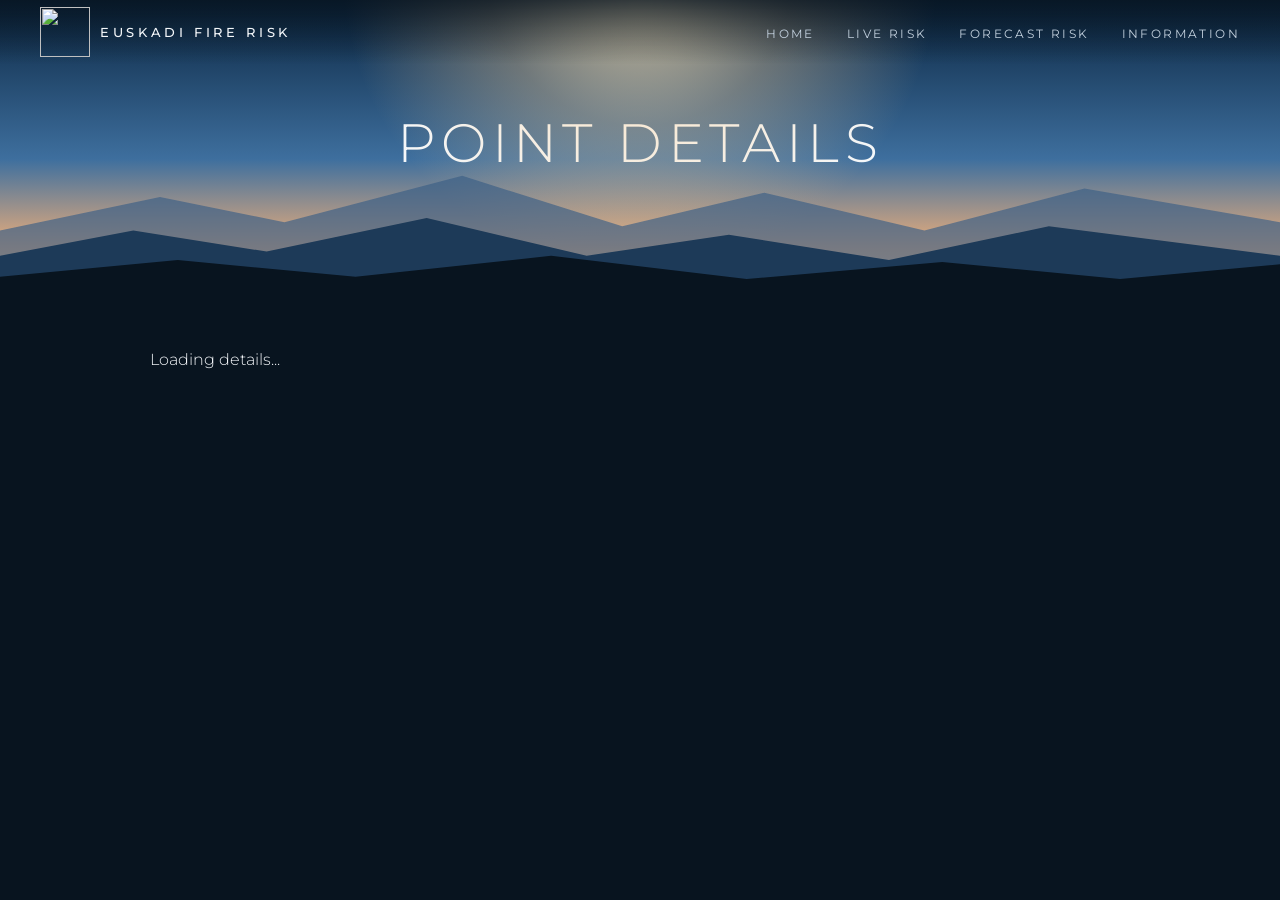
==== commit 697a324e: "Lenguaje EU EN ES . KEYS PARA ENTORNO . Y LOGO" ====
--- a/app/Detail.html
+++ b/app/Detail.html
@@ -1,9 +1,10 @@
 <!DOCTYPE html>
-<html lang="en">
+<html lang="es">
 <head>
     <meta charset="UTF-8">
     <meta name="viewport" content="width=device-width, initial-scale=1">
-    <title>Point Details - Euskadi Fire Risk</title>
+    <link rel="icon" href="/Static/LogoFire.PNG">
+    <title data-i18n="detail.title">Point Details - Euskadi Fire Risk</title>
     <link rel="preconnect" href="https://fonts.googleapis.com">
     <link rel="stylesheet" href="https://fonts.googleapis.com/css2?family=Montserrat:wght@300;400;500&display=swap">
     <link rel="stylesheet" href="style.css">
@@ -30,12 +31,15 @@
 </head>
 <body>
     <nav class="nav">
-        <a class="brand" href="/">Euskadi Fire Risk</a>
+        <div class="nav-brand-group">
+            <a class="brand" href="/"><img src="/Static/LogoFire.PNG" alt=""><span>Euskadi Fire Risk</span></a>
+            <div class="language-picker" id="language-picker"></div>
+        </div>
         <ul>
-            <li><a class="link" href="/">Home</a></li>
-            <li><a class="link" href="LiveFireRisk.html">Live Risk</a></li>
-            <li><a class="link" href="LiveFireRisk.html?mode=forecast">Forecast Risk</a></li>
-            <li><a class="link" href="Info.html">Information</a></li>
+            <li><a class="link" href="/" data-i18n="nav.home">Home</a></li>
+            <li><a class="link" href="LiveFireRisk.html" data-i18n="nav.live">Live Risk</a></li>
+            <li><a class="link" href="LiveFireRisk.html?mode=forecast" data-i18n="nav.forecast">Forecast Risk</a></li>
+            <li><a class="link" href="Info.html" data-i18n="nav.info">Information</a></li>
         </ul>
     </nav>
 
@@ -47,15 +51,17 @@
             <path fill="#1d3a58" d="M0,280 L150,220 L300,270 L480,190 L660,280 L820,230 L1000,290 L1180,210 L1440,280 L1440,400 L0,400 Z"/>
             <path fill="#08141f" d="M0,330 L200,290 L400,330 L620,280 L840,335 L1060,295 L1260,335 L1440,300 L1440,400 L0,400 Z"/>
         </svg>
-        <h1 id="page-title">Point Details</h1>
+        <h1 id="page-title" data-i18n="detail.title">Point Details</h1>
     </section>
 
     <main class="page-body">
         <div class="inner" id="content">
-            <p class="txt">Loading details...</p>
+            <p class="txt" data-i18n="detail.loading">Loading details...</p>
         </div>
     </main>
 
+<script src="/translations/translations.js"></script>
+<script src="/translations/i18n.js"></script>
 <script>
     const API = location.protocol === 'file:' ? 'http://localhost:8000' : '';
 
@@ -63,7 +69,11 @@
     const MODE = new URLSearchParams(location.search).get('mode') === 'forecast' ? 'forecast' : 'live';
     const FORECAST = MODE === 'forecast';
     const BACK_URL = FORECAST ? 'LiveFireRisk.html?mode=forecast' : 'LiveFireRisk.html';
-    if (FORECAST) document.getElementById('page-title').textContent = 'Forecast Details';
+    if (FORECAST) {
+        document.title = t('detail.forecastTitle');
+        document.getElementById('page-title').dataset.i18n = 'detail.forecastTitle';
+        document.getElementById('page-title').textContent = t('detail.forecastTitle');
+    }
 
     // Limites de la malla del backend (deben coincidir con EUSKADI_BOUNDS en main.py)
     const EUSKADI_BOUNDS = { lat_min: 42.47, lat_max: 43.45, lon_min: -3.45, lon_max: -1.73 };
@@ -71,27 +81,27 @@
 
     // Umbrales de probabilidad del modelo (tier_thresholds.json)
     const TIERS = [
-        { key: 'LOW',     label: 'Low',      color: '#38a169', lo: 0,      hi: 0.2569 },
-        { key: 'MEDIUM',  label: 'Medium',   color: '#ecc94b', lo: 0.2569, hi: 0.5016 },
-        { key: 'HIGH',    label: 'High',     color: '#dd6b20', lo: 0.5016, hi: 0.7505 },
-        { key: 'EXTREME', label: 'Extreme',  color: '#e53e3e', lo: 0.7505, hi: 1 },
+        { key: 'LOW',     color: '#38a169', lo: 0,    hi: 0.35 },
+        { key: 'MEDIUM',  color: '#ecc94b', lo: 0.35, hi: 0.50 },
+        { key: 'HIGH',    color: '#dd6b20', lo: 0.50, hi: 0.70 },
+        { key: 'EXTREME', color: '#e53e3e', lo: 0.70, hi: 1 },
     ];
     const tierOf = p => TIERS.slice().reverse().find(t => p >= t.lo) || TIERS[0];
 
     const FEATURES = {
-        temperature:    ['Mean temperature', '°C'],
-        humidity:       ['Mean humidity', '%'],
-        min_humidity:   ['Minimum humidity', '%'],
-        wind_speed:     ['Mean wind speed', 'km/h'],
-        max_wind_speed: ['Maximum wind speed', 'km/h'],
-        precip_1d:      ['Daily rainfall', 'mm'],
-        precip_7d:      ['Rainfall over 7 days', 'mm'],
-        precip_14d:     ['Rainfall over 14 days', 'mm'],
-        precip_30d:     ['Rainfall over 30 days', 'mm'],
-        dry_spell_days: ['Consecutive dry days', 'days'],
-        et0_14d:        ['Evapotranspiration over 14 days', 'mm'],
-        month:          ['Month', ''],
-        day_of_year:    ['Day of year', ''],
+        temperature:    ['feature.temperature', '°C'],
+        humidity:       ['feature.humidity', '%'],
+        min_humidity:   ['feature.minHumidity', '%'],
+        wind_speed:     ['feature.wind', 'km/h'],
+        max_wind_speed: ['feature.maxWind', 'km/h'],
+        precip_1d:      ['feature.rain1', 'mm'],
+        precip_7d:      ['feature.rain7', 'mm'],
+        precip_14d:     ['feature.rain14', 'mm'],
+        precip_30d:     ['feature.rain30', 'mm'],
+        dry_spell_days: ['feature.dryDays', 'days'],
+        et0_14d:        ['feature.evapotranspiration', 'mm'],
+        month:          ['feature.month', ''],
+        day_of_year:    ['feature.dayOfYear', ''],
     };
 
     const pct = (x, d = 1) => (x * 100).toFixed(d) + '%';
@@ -102,6 +112,8 @@
     const lat = parseFloat(params.get('lat'));
     const lon = parseFloat(params.get('lon'));
     const content = document.getElementById('content');
+    let detailData = null;
+    let detailMessage = null;
 
     // ---- Calculos locales sobre los datos que envia la API ----
     function cellProbability(points, n, la, lo) {
@@ -132,19 +144,30 @@
 
     const isStation = s => !!s.name;
     const sourceName = s => isStation(s)
-        ? (FORECAST ? `Forecast for ${s.name}` : `Station ${s.name}`)
-        : `Open-Meteo (grid point ${num(s.lat, 2)}, ${num(s.lon, 2)})`;
+        ? (FORECAST ? t('map.forecastFor', { name: s.name }) : t('map.station', { name: s.name }))
+        : `${t('map.openMeteoGrid')} ${num(s.lat, 2)}, ${num(s.lon, 2)}`;
     const sourceKind = s => FORECAST
-        ? 'Open-Meteo (forecast)'
-        : (isStation(s) ? 'Euskalmet + Open-Meteo history' : 'Open-Meteo');
-
-    function row(title, html) {
-        return `<div class="row"><h2>${title}</h2><div>${html}</div></div>`;
+        ? t('map.sourceOpenMeteo')
+        : (isStation(s) ? t('map.sourceEuskalmetHistory') : t('map.sourceOpenMeteo'));
+
+    function row(titleKey, html) {
+        return `<div class="row"><h2>${t(titleKey)}</h2><div>${html}</div></div>`;
+    }
+
+    function showMessage(key, withBackLink = false, rawMessage = null) {
+        detailData = null;
+        detailMessage = { key, withBackLink, rawMessage };
+        const message = rawMessage === null ? t(key) : rawMessage;
+        const translationAttribute = key ? ` data-i18n="${key}"` : '';
+        content.innerHTML = `<p class="txt"${translationAttribute}>${esc(message)}</p>${withBackLink ? `<a class="btn small" href="${BACK_URL}">${t('detail.goToMap')}</a>` : ''}`;
     }
 
     function render(d) {
+        detailData = d;
+        detailMessage = null;
         const p = cellProbability(d.points, d.grid_size, lat, lon);
-        const t = tierOf(p);
+        const riskTier = tierOf(p);
+        const tierLabel = t(`tier.${riskTier.key.toLowerCase()}`);
         const near = nearbySources(d.samples, lat, lon, 5);
         const main = near[0];
 
@@ -154,31 +177,35 @@
         imps.forEach(i => { impMap[i.feature] = i.importance; maxImp = Math.max(maxImp, i.importance); });
 
         // 1. Resultado
-        let html = row('Result', `
+        let html = row('detail.result', `
             <div class="result">
-                <div class="swatch" style="background:${t.color}"></div>
+                <div class="swatch" style="background:${riskTier.color}"></div>
                 <div>
-                    <div class="tier">${t.label}</div>
-                    <div class="prob">Wildfire probability: ${pct(p, 2)}</div>
+                    <div class="tier">${tierLabel}</div>
+                    <div class="prob">${t('detail.probability')}: ${pct(p, 2)}</div>
                 </div>
             </div>
-            <p class="note">Coordinates: ${num(lat, 4)}, ${num(lon, 4)}${d.date ? (FORECAST ? ' &middot; Forecast for ' : ' &middot; Data for ') + esc(d.date) : ''}<br/>
-            Main source: ${esc(sourceName(main.s))} (${num(main.km)} km)</p>
-            <a class="btn small back" href="${BACK_URL}">Back to map</a>`);
+            <p class="note">${t('detail.coordinates')}: ${num(lat, 4)}, ${num(lon, 4)}${d.date ? ` &middot; ${FORECAST ? t('detail.forecastFor') : t('detail.dataFor')} ${esc(d.date)}` : ''}<br/>
+            ${t('detail.mainSource')}: ${esc(sourceName(main.s))} (${num(main.km)} km)</p>
+            <a class="btn small back" href="${BACK_URL}">${t('detail.backToMap')}</a>`);
 
         // 2. Por que este color
-        html += row('Why this color?', `
-            <p class="txt">The color depends only on the probability calculated by the model. Here, it is
-                <b>${pct(p, 2)}</b>, which falls in the <b>${t.label}</b> tier (${pct(t.lo)} to ${pct(t.hi)}), so
-                the map uses that color.</p>
-            <p class="txt">There is no sensor at every point on the map. This value is estimated from the nearest
-                measurement points (shown below), with closer points given more weight. The largest influence comes from
-                <b>${esc(sourceName(main.s))}</b>, with ${num(main.pct)}% of the weight.</p>`);
+        html += row('detail.whyColor', `
+            <p class="txt">${esc(t('detail.colorExplanation', {
+                probability: pct(p, 2),
+                tier: tierLabel,
+                low: pct(riskTier.lo),
+                high: pct(riskTier.hi)
+            }))}</p>
+            <p class="txt">${esc(t('detail.interpolationExplanation', {
+                source: sourceName(main.s),
+                weight: num(main.pct)
+            }))}</p>`);
 
         // 3. Fuente de la informacion
-        html += row('Data sources', `
+        html += row('detail.sources', `
             <table class="t">
-                <tr><th>Point</th><th>Source</th><th>Distance</th><th>Weight</th><th>Probability</th></tr>
+                <tr><th>${t('detail.point')}</th><th>${t('detail.source')}</th><th>${t('detail.distance')}</th><th>${t('detail.weight')}</th><th>${t('detail.probabilityHeader')}</th></tr>
                 ${near.map(x => {
                     const ct = tierOf(x.s.probability);
                     return `<tr>
@@ -190,39 +217,39 @@
                     </tr>`;
                 }).join('')}
             </table>
-            <p class="note">${FORECAST
-                ? `Tomorrow's conditions have not yet been measured, so all points use the Open-Meteo forecast for
-                   ${esc(d.date)} along with the previous 29 days. Named points show Euskalmet station locations, but
-                   their values are forecasts, not observations. Forecasts can change, so this result is an estimate.`
-                : `Euskalmet stations provide actual daily measurements (temperature, humidity, wind, and rainfall),
-                   while Open-Meteo supplies the rest of the 30-day history. Grid points use Open-Meteo data only and
-                   cover areas more than 12 km from any station.`}</p>`);
+            <p class="note">${esc(FORECAST
+                ? t('detail.forecastNote', { date: d.date })
+                : t('detail.liveNote'))}</p>`);
 
         // 4. Condiciones del punto principal
         const feats = main.s.features || {};
         const keys = Object.keys(feats);
-        html += row('Conditions at the main source', `
+        html += row('detail.conditions', `
             <table class="t">
-                <tr><th>Variable</th><th>Value</th><th>Model importance</th></tr>
+                <tr><th>${t('detail.variable')}</th><th>${t('detail.value')}</th><th>${t('detail.modelImportance')}</th></tr>
                 ${keys.map(k => {
-                    const [label, unit] = FEATURES[k] || [k, ''];
+                    const [labelKey, unit] = FEATURES[k] || [null, ''];
+                    const label = labelKey ? t(labelKey) : k;
+                    const translatedUnit = unit === 'days' ? t('unit.days') : unit;
                     const imp = impMap[k];
                     const w = imp && maxImp ? Math.round(100 * imp / maxImp) : 0;
                     return `<tr>
                         <td>${esc(label)}</td>
-                        <td>${num(feats[k], 1)} ${unit}</td>
+                        <td>${num(feats[k], 1)} ${translatedUnit}</td>
                         <td>${imp !== undefined ? `<div class="bar-wrap"><div class="bar-fill" style="width:${w}%"></div></div>` : '-'}</td>
                     </tr>`;
                 }).join('')}
             </table>
-            <p class="note">${FORECAST ? 'Forecast values' : 'Values'} from ${esc(sourceName(main.s))}. Importance is global: it indicates how much the model
-            uses each variable overall, not how much it contributes at this specific location.</p>`);
+            <p class="note">${esc(t('detail.importanceNote', {
+                mode: FORECAST ? t('detail.forecastValues') : t('detail.values'),
+                source: sourceName(main.s)
+            }))}</p>`);
 
         // 5. Escala
-        html += row('Risk scale', `
+        html += row('detail.riskScale', `
             <ul class="scale" style="list-style:none; padding:0; margin:0;">
-                ${TIERS.map(x => `<li class="${x.key === t.key ? 'current' : ''}" style="margin-bottom:8px; font-weight:300;">
-                    <span class="dot" style="background:${x.color}"></span>${x.label}: ${pct(x.lo)} to ${pct(x.hi)}${x.key === t.key ? ' (this point)' : ''}
+                ${TIERS.map(x => `<li class="${x.key === riskTier.key ? 'current' : ''}" style="margin-bottom:8px; font-weight:300;">
+                    <span class="dot" style="background:${x.color}"></span>${t(`tier.${x.key.toLowerCase()}`)}: ${pct(x.lo)} ${t('detail.to')} ${pct(x.hi)}${x.key === riskTier.key ? ` ${t('detail.thisPoint')}` : ''}
                 </li>`).join('')}
             </ul>`);
 
@@ -231,24 +258,33 @@
 
     async function init() {
         if (isNaN(lat) || isNaN(lon)) {
-            content.innerHTML = `<p class="txt">No location was provided. Go back to the map and click an area.</p><a class="btn small" href="${BACK_URL}">Go to map</a>`;
+            showMessage('detail.noLocation', true);
             return;
         }
         try {
             // Mismos datos (y misma cache del servidor) que usa el mapa
             const res = await fetch(`${API}/api/v1/fire-risk/heatmap?resolution=50&mode=${MODE}`);
             const d = await res.json();
-            if (d.error) { content.innerHTML = `<p class="txt">${esc(d.error)}</p>`; return; }
+            if (d.error) { showMessage(null, false, d.error); return; }
             if (!d.samples || !d.samples.length) {
-                content.innerHTML = '<p class="txt">The server is not providing point details yet. Add "samples" and "importances" to the heatmap response in main.py.</p>';
+                showMessage('detail.noSamples');
                 return;
             }
             render(d);
         } catch (e) {
-            content.innerHTML = '<p class="txt">Could not connect to the API. Is Uvicorn running?</p>';
+            showMessage('detail.connectionError');
             console.error(e);
         }
     }
+
+    window.addEventListener('app-language-changed', () => {
+        if (FORECAST) document.title = t('detail.forecastTitle');
+        else document.title = t('detail.title');
+        if (detailData) render(detailData);
+        else if (detailMessage) showMessage(detailMessage.key, detailMessage.withBackLink, detailMessage.rawMessage);
+    });
+
+    showMessage('detail.loading');
     init();
 </script>
 </body>
--- a/app/style.css
+++ b/app/style.css
@@ -44,9 +44,12 @@
 }
 .nav.solid { background: var(--ink); border-bottom: 1px solid var(--line); }
 .nav .brand {
+    display: inline-flex; align-items: center; gap: 10px;
     font-weight: 500; font-size: 13px; letter-spacing: 0.28em;
     text-transform: uppercase; text-decoration: none;
 }
+.nav .brand img { width: 50px; height: 50px; object-fit: contain; }
+.nav-brand-group { display: flex; align-items: center; gap: 16px; }
 .nav ul { list-style: none; display: flex; gap: 32px; margin: 0; padding: 0; }
 .nav a.link {
     font-size: 12px; letter-spacing: 0.2em; text-transform: uppercase;
@@ -54,6 +57,39 @@
     border-bottom: 1px solid transparent; transition: color 0.2s, border-color 0.2s;
 }
 .nav a.link:hover, .nav a.link.active { color: #fff; border-bottom-color: var(--accent); }
+.language-picker { position: relative; }
+.lang-picker-btn {
+    display: inline-flex; align-items: center; gap: 8px; min-height: 34px;
+    padding: 6px 9px; border: 1px solid var(--line); border-radius: 2px;
+    background: rgba(255, 255, 255, 0.08); color: var(--text);
+    font-family: 'Montserrat', 'Helvetica Neue', Arial, sans-serif;
+    font-size: 11px; letter-spacing: 0.04em; cursor: pointer;
+    transition: background 0.2s, border-color 0.2s;
+}
+.lang-picker-btn:hover, .lang-picker-btn[aria-expanded="true"] {
+    background: rgba(255, 255, 255, 0.18); border-color: rgba(255, 255, 255, 0.4);
+}
+.language-flag { display: block; width: 20px; height: 14px; flex: none; border-radius: 1px; }
+.lang-picker-chevron {
+    width: 6px; height: 6px; margin: -3px 1px 0 3px;
+    border-right: 1px solid currentColor; border-bottom: 1px solid currentColor;
+    transform: rotate(45deg); transition: transform 0.2s;
+}
+.lang-picker-btn[aria-expanded="true"] .lang-picker-chevron { margin-top: 3px; transform: rotate(225deg); }
+.lang-picker-menu {
+    position: absolute; top: calc(100% + 6px); left: 0; z-index: 2100;
+    min-width: 150px; padding: 4px; border: 1px solid var(--line);
+    background: rgba(8, 20, 31, 0.97); box-shadow: 0 8px 24px rgba(0, 0, 0, 0.3);
+}
+.lang-picker-menu[hidden] { display: none; }
+.lang-picker-option {
+    display: flex; align-items: center; gap: 9px; width: 100%; padding: 8px;
+    border: 0; background: transparent; color: var(--text); text-align: left;
+    font: inherit; font-size: 12px; cursor: pointer;
+}
+.lang-picker-option:hover, .lang-picker-option:focus-visible, .lang-picker-option.active {
+    background: rgba(255, 255, 255, 0.12); outline: none;
+}
 
 /* ---------- Botones ---------- */
 .btn {
@@ -63,9 +99,11 @@
     text-transform: uppercase; text-decoration: none;
     transition: background 0.2s, color 0.2s, border-color 0.2s;
 }
-.btn:hover { background: #fff; color: var(--ink); }
+.btn:hover { background: rgba(255, 255, 255, 0.16); color: #fff; backdrop-filter: blur(3px); }
+.btn:active { background: rgba(255, 255, 255, 0.08); border-color: rgba(255, 255, 255, 0.5); color: #fff; }
 .btn.solid { background: var(--accent); border-color: var(--accent); color: #1a1209; }
-.btn.solid:hover { background: #fff; border-color: #fff; }
+.btn.solid:hover { background: rgba(240, 163, 94, 0.25); border-color: var(--accent); color: #fff; }
+.btn.solid:active { background: rgba(240, 163, 94, 0.12); border-color: rgba(240, 163, 94, 0.6); color: #fff; }
 .btn.small { padding: 9px 18px; font-size: 11px; }
 
 /* ---------- Cielo y montanas ---------- */
@@ -311,11 +349,13 @@
 
 /* ---------- Movil ---------- */
 @media (max-width: 760px) {
-    /* El menu tiene 4 enlaces: que quepan en una sola linea */
-    .nav { padding: 0 12px; }
-    .nav ul { gap: 10px; width: 100%; justify-content: space-between; }
+    .nav { height: auto; min-height: 64px; padding: 8px 12px; }
+    .nav ul { flex: 1; gap: 6px 12px; width: auto; justify-content: flex-end; flex-wrap: wrap; }
     .nav a.link { font-size: 9px; letter-spacing: 0.05em; white-space: nowrap; }
     .nav .brand { display: none; }
+    .nav-brand-group { gap: 0; }
+    .lang-picker-btn { min-height: 30px; padding: 4px 7px; font-size: 9px; }
+    .language-flag { width: 18px; height: 12px; }
     .hero-content { padding-top: 84px; }
     .objective { grid-template-columns: 1fr; gap: 12px; padding: 60px 24px 28px 24px; }
     .objective p { font-size: 15px; }
@@ -327,4 +367,27 @@
     .panel { left: 12px; right: 12px; max-width: none; }
     table.t { font-size: 12px; }
     .result .tier-name { font-size: 26px; }
-}+}
+
+/* Selector de fecha (modo "Riesgo por dia") */
+.panel .datebox { display: flex; align-items: center; gap: 10px; margin-bottom: 14px; }
+.panel .datebox[hidden] { display: none; }
+.panel .datebox label { font-size: 12px; opacity: .8; }
+.panel input[type="date"] { background: rgba(255,255,255,.08); color: var(--text); border: 1px solid var(--line); padding: 7px 8px; font-family: inherit; font-size: 12px; color-scheme: dark; }
+
+/* ---------- Info.html: imagen fija de fondo, el texto se desplaza por encima ---------- */
+body.info-page { background: var(--hero-ground); }
+.fixed-bg { position: fixed; inset: 0; z-index: -1; background: var(--hero-ground); }
+.fixed-bg img { width: 100%; height: 100%; object-fit: cover; object-position: center bottom; display: block; }
+/* Capa oscura para que el texto se lea sobre la imagen */
+.fixed-bg::after { content: ""; position: absolute; inset: 0; background: rgba(18, 21, 15, 0.72); }
+.info-title { padding: 130px 24px 10px 24px; text-align: center; }
+.info-title h1 { margin: 0; font-weight: 300; font-size: 40px; letter-spacing: 0.06em; }
+body.info-page .page-body { background: transparent; padding-top: 20px; }
+body.info-page .page-body .inner { background: rgba(18, 21, 15, 0.55); padding: 10px 36px; }
+@media (max-width: 720px) {
+    .info-title { padding-top: 100px; }
+    .info-title h1 { font-size: 28px; }
+    body.info-page .page-body .inner { padding: 6px 18px; }
+}
+body.info-page .nav { background: rgba(18, 21, 15, 0.88); border-bottom: 1px solid var(--line); backdrop-filter: blur(6px); }
